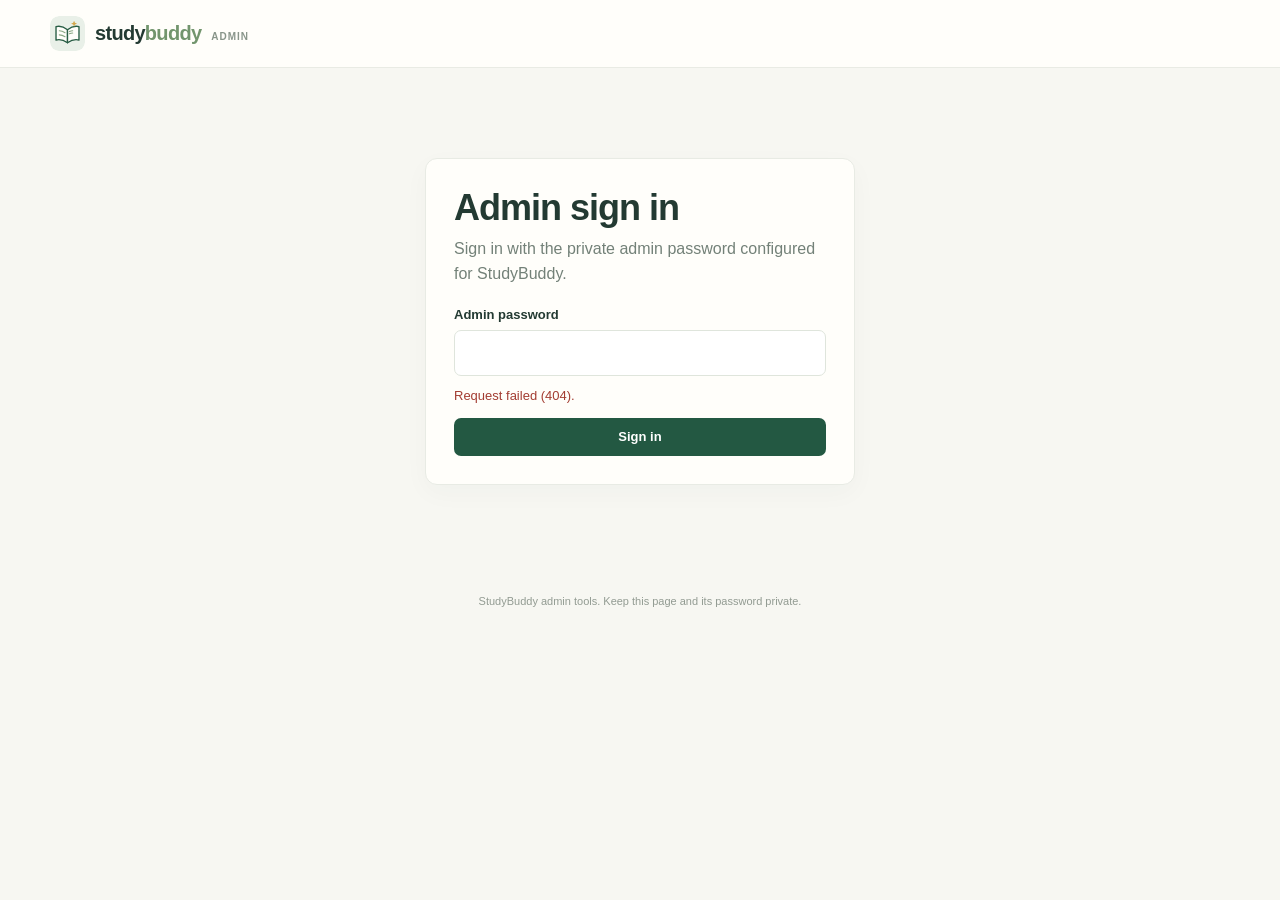
==== admin.html @ 675777d1 "Add admin dashboard and image history Add private image storage with 30-day retention, user history " ====
<!doctype html>
<html lang="en">
  <head>
    <meta charset="UTF-8" />
    <meta name="viewport" content="width=device-width, initial-scale=1.0" />
    <meta name="theme-color" content="#f7f7f2" />
    <title>StudyBuddy Admin</title>
    <link rel="icon" type="image/svg+xml" href="/studybuddy-icon.svg" />
    <link rel="stylesheet" href="/admin.css" />
    <script src="/admin.js" defer></script>
  </head>
  <body>
    <header class="topbar">
      <a class="brand" href="/" aria-label="StudyBuddy home">
        <img src="/studybuddy-icon.svg" alt="" />
        <span>study<span class="accent">buddy</span> <small>ADMIN</small></span>
      </a>
      <button id="admin-logout" class="button secondary" type="button" hidden>Sign out</button>
    </header>
    <main>
      <section id="admin-login-panel" class="panel login-panel" hidden>
        <h1>Admin sign in</h1>
        <p>Sign in with the private admin password configured for StudyBuddy.</p>
        <form id="admin-login-form" novalidate>
          <label for="admin-password">Admin password</label>
          <input id="admin-password" type="password" autocomplete="current-password" required />
          <p id="admin-login-error" class="error" role="alert"></p>
          <button class="button primary" type="submit">Sign in</button>
        </form>
      </section>
      <section id="admin-dashboard" hidden>
        <div class="page-heading">
          <div><p class="eyebrow">SITE MANAGEMENT</p><h1>Admin dashboard</h1></div>
          <button id="admin-refresh" class="button secondary" type="button">Refresh</button>
        </div>
        <p id="admin-error" class="error" role="alert"></p>
        <section class="stats-grid" aria-label="Site statistics">
          <article class="stat panel"><span>Total users</span><strong id="stat-users">—</strong></article>
          <article class="stat panel"><span>Active users</span><strong id="stat-active-users">—</strong></article>
          <article class="stat panel"><span>Disabled users</span><strong id="stat-disabled-users">—</strong></article>
          <article class="stat panel"><span>Saved study plans</span><strong id="stat-plans">—</strong></article>
          <article class="stat panel"><span>Stored images</span><strong id="stat-images">—</strong></article>
        </section>
        <section class="panel section-panel">
          <div class="section-heading"><div><p class="eyebrow">PRIVATE FILES</p><h2>Uploaded images</h2></div></div>
          <div id="admin-images" class="image-grid" aria-live="polite"></div>
        </section>
        <section class="panel section-panel">
          <div class="section-heading"><div><p class="eyebrow">ACCOUNTS</p><h2>Users</h2></div></div>
          <div class="table-wrap">
            <table>
              <thead><tr><th>Email</th><th>Sign-in</th><th>Created</th><th>Images</th><th>Status</th><th>Actions</th></tr></thead>
              <tbody id="admin-users"></tbody>
            </table>
          </div>
        </section>
      </section>
      <p id="admin-loading" class="loading">Loading admin access…</p>
    </main>
    <footer>StudyBuddy admin tools. Keep this page and its password private.</footer>
  </body>
</html>
---- admin.css ----
:root {
  color: #233a32;
  background: #f7f7f2;
  font-family: "DM Sans", "Segoe UI", sans-serif;
  font-synthesis: none;
  text-rendering: optimizeLegibility;
}
* { box-sizing: border-box; }
[hidden] { display: none !important; }
body { margin: 0; min-width: 320px; min-height: 100vh; }
.topbar { height: 68px; padding: 0 max(22px, calc((100% - 1180px) / 2)); display: flex; align-items: center; justify-content: space-between; background: #fffefa; border-bottom: 1px solid #e9ebe4; }
.brand { display: flex; align-items: center; gap: 10px; font: 800 20px "Segoe UI", sans-serif; letter-spacing: -.7px; color: #233a32; text-decoration: none; }
.brand img { width: 35px; height: 35px; border-radius: 9px; }
.accent { color: #72956d; }
.brand small { margin-left: 5px; color: #89958a; font: 700 10px "Segoe UI", sans-serif; letter-spacing: 1px; }
main { width: min(1180px, calc(100% - 40px)); margin: 38px auto 60px; }
h1, h2, p { margin-top: 0; }
h1 { margin-bottom: 8px; font-size: clamp(25px, 4vw, 36px); letter-spacing: -1px; }
h2 { margin: 0; font-size: 21px; }
.eyebrow { margin-bottom: 7px; color: #8a998e; font-size: 10px; font-weight: 800; letter-spacing: 1.5px; }
.panel { background: #fffefa; border: 1px solid #e8ebe4; border-radius: 12px; box-shadow: 0 8px 26px #233a3208; }
.login-panel { width: min(430px, 100%); margin: 10vh auto; padding: 28px; }
.login-panel > p { color: #738178; line-height: 1.55; }
form label { display: block; margin: 20px 0 8px; font-size: 13px; font-weight: 700; }
form input { width: 100%; height: 46px; padding: 0 12px; border: 1px solid #dfe5dc; border-radius: 7px; font: inherit; }
form input:focus { outline: 3px solid #94b9a155; border-color: #78987c; }
.button { min-height: 38px; padding: 0 15px; border: 0; border-radius: 7px; font: inherit; font-size: 13px; font-weight: 700; cursor: pointer; }
.button:disabled { opacity: .6; cursor: wait; }
.primary { width: 100%; color: white; background: #235842; }
.secondary { color: #285b43; background: #eaf0e9; }
.error { min-height: 18px; margin: 12px 0; color: #a33d32; font-size: 13px; }
.loading { text-align: center; color: #718078; }
.page-heading, .section-heading { display: flex; align-items: center; justify-content: space-between; gap: 16px; }
.page-heading { margin-bottom: 24px; }
.stats-grid { display: grid; grid-template-columns: repeat(5, minmax(0, 1fr)); gap: 12px; margin: 20px 0 28px; }
.stat { min-height: 94px; padding: 18px; display: flex; flex-direction: column; justify-content: space-between; color: #728078; font-size: 12px; }
.stat strong { color: #233a32; font-size: 27px; }
.section-panel { margin-top: 18px; padding: 22px; }
.section-heading { margin-bottom: 18px; }
.image-grid { display: grid; grid-template-columns: repeat(auto-fill, minmax(220px, 1fr)); gap: 14px; }
.image-card { min-width: 0; overflow: hidden; border: 1px solid #e8ebe4; border-radius: 9px; background: white; }
.image-card img { width: 100%; height: 160px; display: block; object-fit: cover; background: #f2f4ef; }
.image-card-body { padding: 12px; }
.image-card-body strong, .image-card-body small { display: block; overflow: hidden; text-overflow: ellipsis; white-space: nowrap; }
.image-card-body small { margin-top: 5px; color: #758279; font-size: 11px; }
.image-actions { display: flex; gap: 8px; margin-top: 12px; }
.image-actions a, .image-actions button { min-height: 32px; padding: 7px 10px; border: 0; border-radius: 6px; background: #eaf0e9; color: #285b43; font: 700 12px "Segoe UI", sans-serif; text-decoration: none; cursor: pointer; }
.image-actions button { background: #f9eae7; color: #a33d32; }
.empty { padding: 18px 0; color: #78857c; font-size: 13px; }
.table-wrap { overflow-x: auto; }
table { width: 100%; border-collapse: collapse; text-align: left; font-size: 12px; }
th, td { padding: 11px 9px; border-bottom: 1px solid #eceee8; white-space: nowrap; }
th { color: #7b887e; font-size: 10px; letter-spacing: .7px; text-transform: uppercase; }
td.actions { display: flex; gap: 6px; }
td .button { min-height: 30px; padding: 0 9px; font-size: 11px; }
td .danger { color: #a33d32; background: #f9eae7; }
footer { padding: 20px; color: #929b92; font-size: 11px; text-align: center; }
@media (max-width: 750px) { .stats-grid { grid-template-columns: repeat(2, minmax(0, 1fr)); } .stats-grid .stat:last-child { grid-column: span 2; } main { margin-top: 24px; } .section-panel { padding: 16px; } }
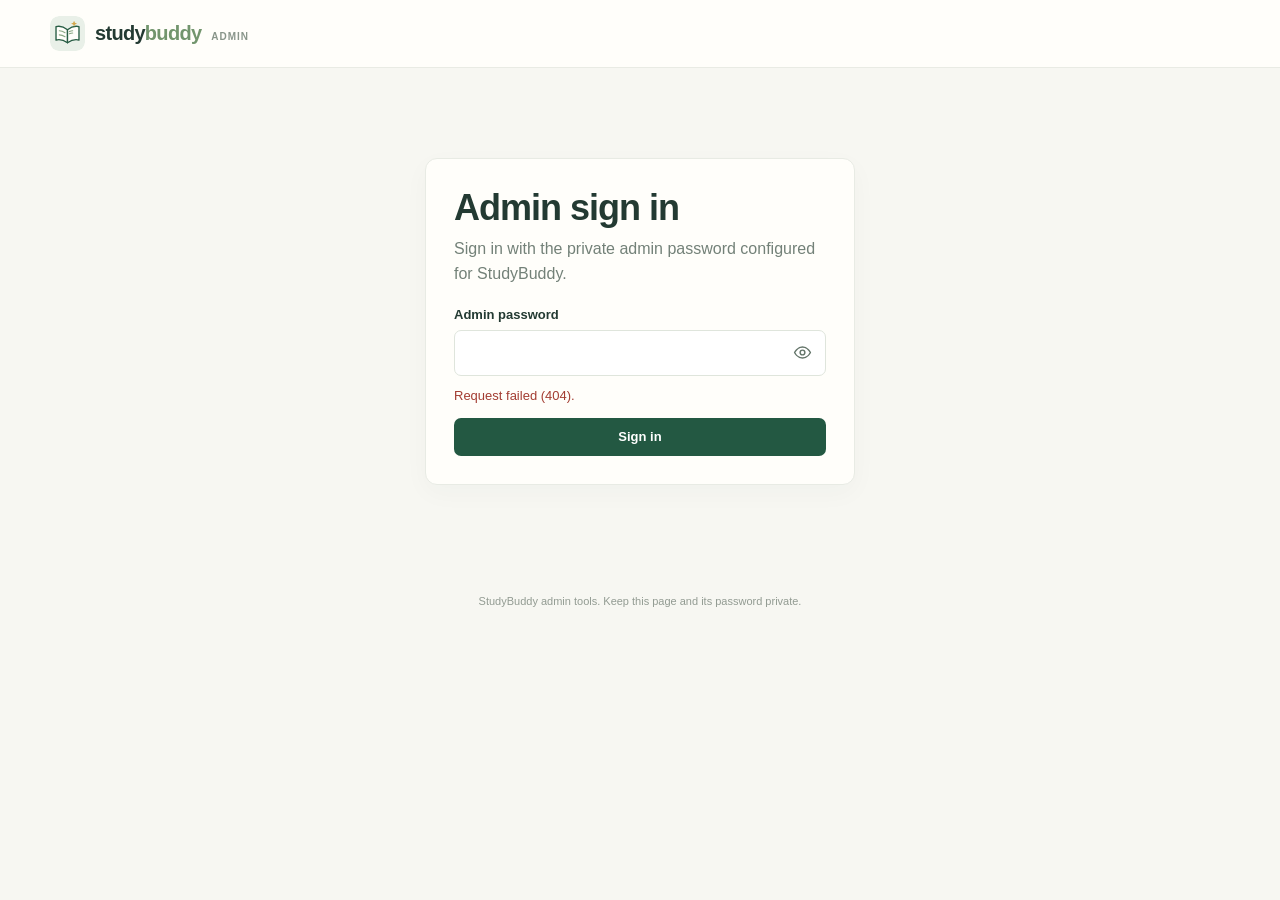
==== commit 5bc5cdb9: "Show plan images and toggle password visibility Display associated retained images inside saved-plan" ====
--- a/admin.html
+++ b/admin.html
@@ -23,7 +23,13 @@
         <p>Sign in with the private admin password configured for StudyBuddy.</p>
         <form id="admin-login-form" novalidate>
           <label for="admin-password">Admin password</label>
-          <input id="admin-password" type="password" autocomplete="current-password" required />
+          <div class="password-field">
+            <input id="admin-password" type="password" autocomplete="current-password" required />
+            <button id="toggle-admin-password" class="password-toggle" type="button" aria-label="Show password" aria-pressed="false" aria-controls="admin-password">
+              <svg id="password-eye-open" viewBox="0 0 24 24" aria-hidden="true"><path d="M2 12s3.6-7 10-7 10 7 10 7-3.6 7-10 7S2 12 2 12Z" /><circle cx="12" cy="12" r="3" /></svg>
+              <svg id="password-eye-closed" viewBox="0 0 24 24" aria-hidden="true" hidden><path d="m3 3 18 18M10.6 10.6a2 2 0 0 0 2.8 2.8" /><path d="M9.9 5.2A10.7 10.7 0 0 1 12 5c6.4 0 10 7 10 7a15.7 15.7 0 0 1-3.1 3.8M6.2 6.2C3.5 8 2 12 2 12s3.6 7 10 7c1.2 0 2.3-.3 3.3-.7" /></svg>
+            </button>
+          </div>
           <p id="admin-login-error" class="error" role="alert"></p>
           <button class="button primary" type="submit">Sign in</button>
         </form>
@@ -54,6 +60,14 @@
             </table>
           </div>
         </section>
+        <section id="user-history-panel" class="panel section-panel" hidden>
+          <div class="section-heading">
+            <div><p class="eyebrow">ACCOUNT HISTORY</p><h2 id="user-history-title">User history</h2></div>
+            <button id="close-user-history" class="button secondary" type="button">Close</button>
+          </div>
+          <p id="user-history-error" class="error" role="alert"></p>
+          <div id="user-history-content"></div>
+        </section>
       </section>
       <p id="admin-loading" class="loading">Loading admin access…</p>
     </main>
--- a/admin.css
+++ b/admin.css
@@ -24,6 +24,12 @@
 form label { display: block; margin: 20px 0 8px; font-size: 13px; font-weight: 700; }
 form input { width: 100%; height: 46px; padding: 0 12px; border: 1px solid #dfe5dc; border-radius: 7px; font: inherit; }
 form input:focus { outline: 3px solid #94b9a155; border-color: #78987c; }
+.password-field { position: relative; }
+.password-field input { padding-right: 48px; }
+.password-toggle { position: absolute; top: 50%; right: 7px; width: 34px; height: 34px; display: grid; place-items: center; padding: 0; transform: translateY(-50%); border: 0; border-radius: 6px; background: transparent; color: #64756a; cursor: pointer; }
+.password-toggle:hover { background: #eaf0e9; color: #285b43; }
+.password-toggle:focus-visible { outline: 2px solid #78987c; outline-offset: 1px; }
+.password-toggle svg { width: 19px; height: 19px; fill: none; stroke: currentColor; stroke-linecap: round; stroke-linejoin: round; stroke-width: 1.8; }
 .button { min-height: 38px; padding: 0 15px; border: 0; border-radius: 7px; font: inherit; font-size: 13px; font-weight: 700; cursor: pointer; }
 .button:disabled { opacity: .6; cursor: wait; }
 .primary { width: 100%; color: white; background: #235842; }
@@ -54,5 +60,15 @@
 td.actions { display: flex; gap: 6px; }
 td .button { min-height: 30px; padding: 0 9px; font-size: 11px; }
 td .danger { color: #a33d32; background: #f9eae7; }
+.user-history-link { padding: 0; border: 0; background: none; color: #285b43; font: inherit; font-weight: 700; text-decoration: underline; text-underline-offset: 3px; cursor: pointer; }
+.history-record { padding: 18px 0; border-top: 1px solid #eceee8; }
+.history-record-heading { display: flex; align-items: center; justify-content: space-between; gap: 14px; margin-bottom: 12px; }
+.history-record-heading h3, .history-uploads h3 { margin: 0 0 5px; font-size: 15px; }
+.history-record-heading small { color: #758279; font-size: 11px; }
+.user-plan-details { margin: 14px 0; padding: 14px; border-radius: 8px; background: #f7f8f4; }
+.user-plan-details h4 { margin: 0 0 8px; font-size: 12px; }
+.user-plan-details pre { max-height: 400px; margin: 0 0 14px; overflow: auto; white-space: pre-wrap; overflow-wrap: anywhere; color: #4c5b51; font: 11px/1.6 Consolas, monospace; }
+.history-uploads { margin-top: 20px; padding-top: 18px; border-top: 1px solid #eceee8; }
+.history-uploads h3 { margin-bottom: 12px; }
 footer { padding: 20px; color: #929b92; font-size: 11px; text-align: center; }
 @media (max-width: 750px) { .stats-grid { grid-template-columns: repeat(2, minmax(0, 1fr)); } .stats-grid .stat:last-child { grid-column: span 2; } main { margin-top: 24px; } .section-panel { padding: 16px; } }
